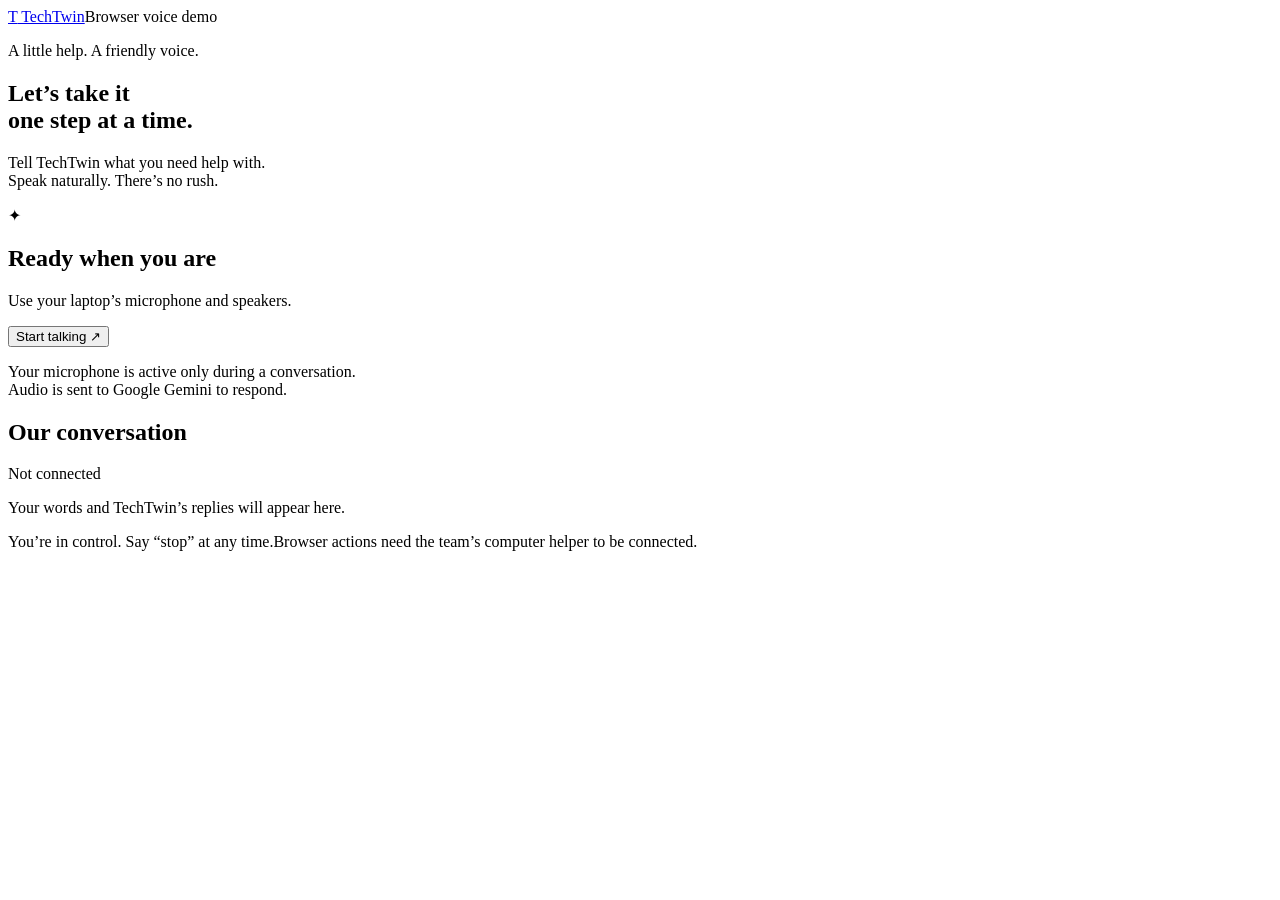
==== voice_demo/index.html @ 5f0251f4 "Build Maulik voice backend and free browser voice demo" ====
<!doctype html>
<html lang="en">
<head>
<meta charset="utf-8"><meta name="viewport" content="width=device-width,initial-scale=1">
<title>Talk to TechTwin</title>
<link rel="stylesheet" href="/voice-demo/style.css">
<script src="/voice-demo/talk.js" defer></script>
</head>
<body>
<header><a class="brand" href="/talk"><span class="brand-icon" aria-hidden="true">T</span> TechTwin</a><span class="badge">Browser voice demo</span></header>
<main>
<section class="intro"><p class="eyebrow">A little help. A friendly voice.</p><h1>Let’s take it<br>one step at a time.</h1><p>Tell TechTwin what you need help with.<br>Speak naturally. There’s no rush.</p></section>
<section class="conversation" aria-label="Voice conversation">
<div class="call-panel"><div id="orb" class="orb" aria-hidden="true"><span>✦</span></div>
<h2 id="status" role="status" aria-live="polite">Ready when you are</h2>
<p id="hint">Use your laptop’s microphone and speakers.</p>
<div class="buttons"><button id="start" class="primary">Start talking <span aria-hidden="true">↗</span></button><button id="end" hidden>End conversation</button></div>
<button id="stop" class="stop" hidden>Stop the computer</button>
<p class="privacy">Your microphone is active only during a conversation.<br>Audio is sent to Google Gemini to respond.</p>
</div>
<div class="transcript-panel"><div class="transcript-heading"><h2>Our conversation</h2><span id="connection">Not connected</span></div>
<div id="notice" role="status" hidden></div><div id="transcript" role="log" aria-live="polite"><p id="empty">Your words and TechTwin’s replies will appear here.</p></div>
</div>
</section>
<footer><span class="dot"></span> You’re in control. Say “stop” at any time.<span class="footer-note">Browser actions need the team’s computer helper to be connected.</span></footer>
</main>
</body></html>
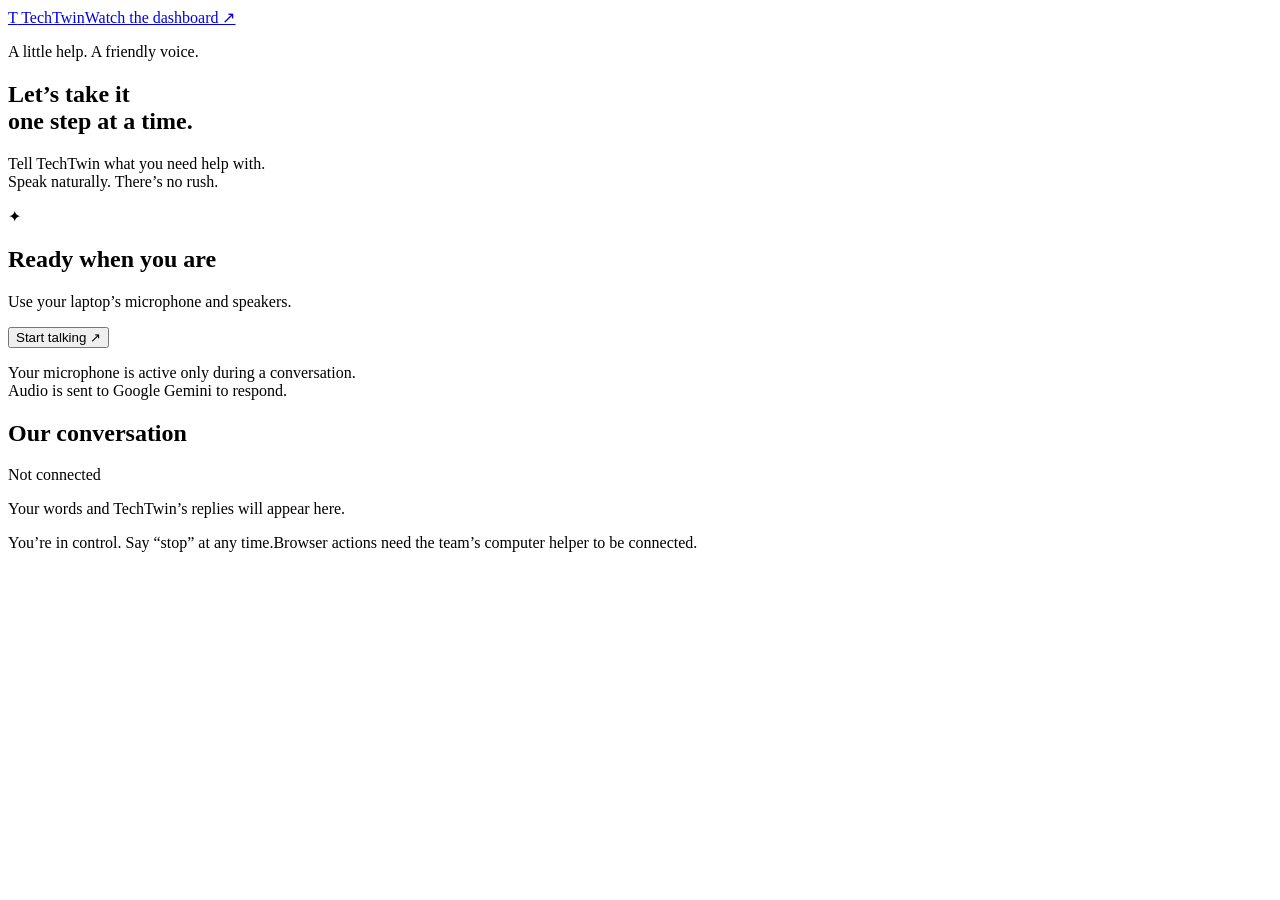
==== commit 82715771: "Wire dashboard controls, runner bridge, state recovery and call logs" ====
--- a/voice_demo/index.html
+++ b/voice_demo/index.html
@@ -7,7 +7,7 @@
 <script src="/voice-demo/talk.js" defer></script>
 </head>
 <body>
-<header><a class="brand" href="/talk"><span class="brand-icon" aria-hidden="true">T</span> TechTwin</a><span class="badge">Browser voice demo</span></header>
+<header><a class="brand" href="/talk"><span class="brand-icon" aria-hidden="true">T</span> TechTwin</a><a class="badge" href="/dashboard" target="_blank" rel="noopener">Watch the dashboard ↗</a></header>
 <main>
 <section class="intro"><p class="eyebrow">A little help. A friendly voice.</p><h1>Let’s take it<br>one step at a time.</h1><p>Tell TechTwin what you need help with.<br>Speak naturally. There’s no rush.</p></section>
 <section class="conversation" aria-label="Voice conversation">
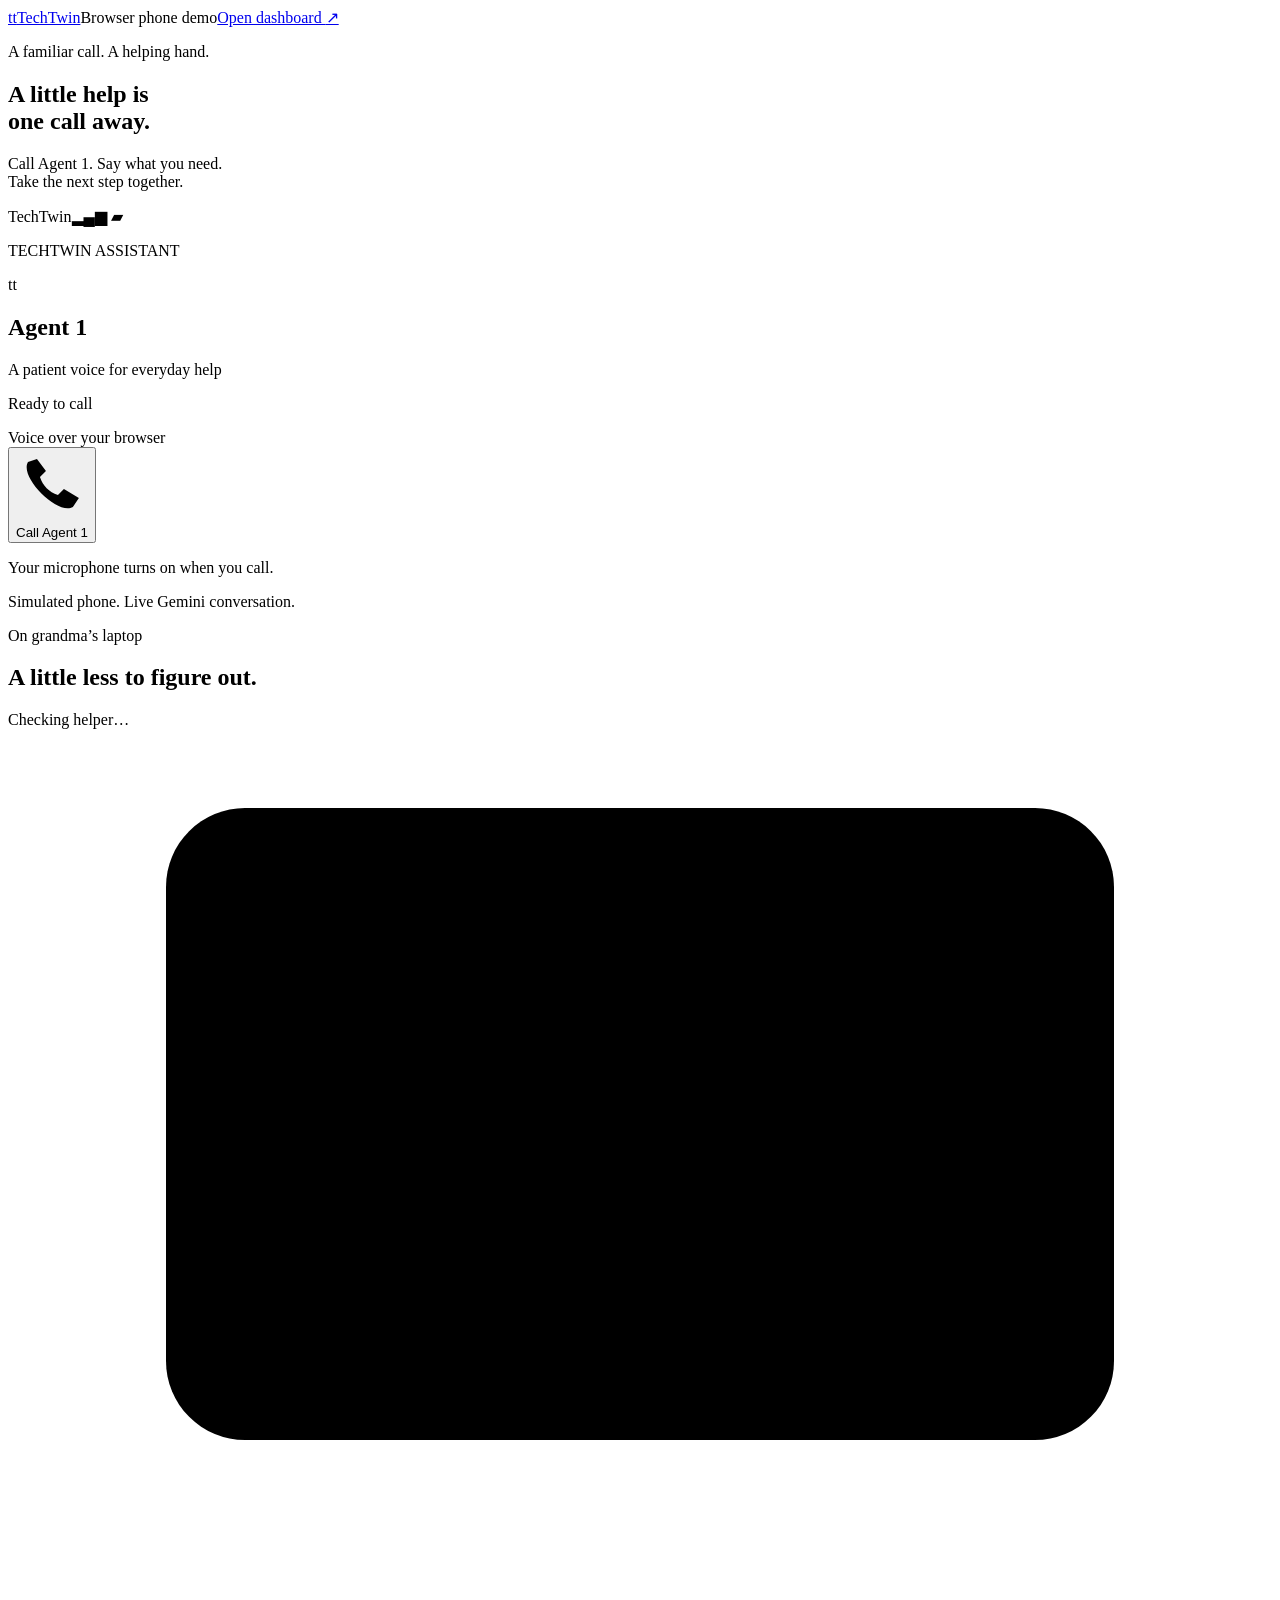
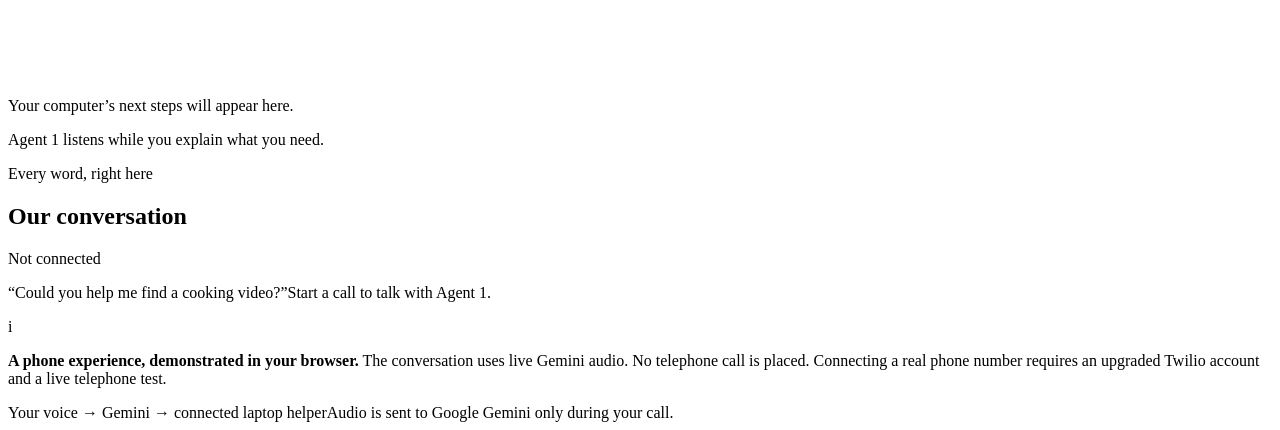
==== commit 2faba80e: "Add Agent 1 simulated phone backed by live Gemini voice" ====
--- a/voice_demo/index.html
+++ b/voice_demo/index.html
@@ -2,26 +2,38 @@
 <html lang="en">
 <head>
 <meta charset="utf-8"><meta name="viewport" content="width=device-width,initial-scale=1">
-<title>Talk to TechTwin</title>
+<title>TechTwin · Call Agent 1</title>
 <link rel="stylesheet" href="/voice-demo/style.css">
 <script src="/voice-demo/talk.js" defer></script>
 </head>
-<body>
-<header><a class="brand" href="/talk"><span class="brand-icon" aria-hidden="true">T</span> TechTwin</a><a class="badge" href="/dashboard" target="_blank" rel="noopener">Watch the dashboard ↗</a></header>
+<body data-phase="idle">
+<header><a class="brand" href="/talk"><span class="brand-icon" aria-hidden="true">tt</span>TechTwin</a><span class="demo-badge"><i></i>Browser phone demo</span><a class="dashboard-link" href="/dashboard" target="_blank" rel="noopener">Open dashboard <span aria-hidden="true">↗</span></a></header>
 <main>
-<section class="intro"><p class="eyebrow">A little help. A friendly voice.</p><h1>Let’s take it<br>one step at a time.</h1><p>Tell TechTwin what you need help with.<br>Speak naturally. There’s no rush.</p></section>
-<section class="conversation" aria-label="Voice conversation">
-<div class="call-panel"><div id="orb" class="orb" aria-hidden="true"><span>✦</span></div>
-<h2 id="status" role="status" aria-live="polite">Ready when you are</h2>
-<p id="hint">Use your laptop’s microphone and speakers.</p>
-<div class="buttons"><button id="start" class="primary">Start talking <span aria-hidden="true">↗</span></button><button id="end" hidden>End conversation</button></div>
-<button id="stop" class="stop" hidden>Stop the computer</button>
-<p class="privacy">Your microphone is active only during a conversation.<br>Audio is sent to Google Gemini to respond.</p>
+<section class="intro"><p class="eyebrow">A familiar call. A helping hand.</p><h1>A little help is<br>one call away.</h1><p>Call Agent 1. Say what you need.<br>Take the next step together.</p></section>
+<section class="demo-layout" aria-label="TechTwin phone demonstration">
+<div class="phone-column">
+<div class="phone" aria-label="Simulated phone calling Agent 1"><div class="phone-top"><span id="clock">TechTwin</span><span class="island" aria-hidden="true"></span><span class="signal" aria-hidden="true">▂▄▆ <span>▰</span></span></div>
+<div class="phone-screen">
+<p class="phone-label">TECHTWIN ASSISTANT</p>
+<div id="orb" class="avatar" aria-hidden="true"><span>tt</span><i></i></div>
+<h2>Agent 1</h2><p class="agent-description">A patient voice for everyday help</p>
+<div class="call-state"><p id="status" role="status" aria-live="polite">Ready to call</p><span id="duration">Voice over your browser</span></div>
+<div class="wave" aria-hidden="true"><i></i><i></i><i></i><i></i><i></i><i></i><i></i><i></i><i></i></div>
+<div class="phone-actions"><button id="mute" class="round-control" aria-label="Mute microphone" aria-pressed="false" hidden><svg viewBox="0 0 24 24" aria-hidden="true"><rect x="9" y="2" width="6" height="13" rx="3"/><path d="M5 10v2a7 7 0 0 0 14 0v-2M12 19v3M8 22h8"/></svg><span>Mute</span></button><button id="stop" class="round-control stop-control" hidden><svg viewBox="0 0 24 24" aria-hidden="true"><rect x="5" y="5" width="14" height="14" rx="3"/></svg><span>Stop task</span></button></div>
+<button id="start" class="call-button"><svg viewBox="0 0 24 24" aria-hidden="true"><path d="M7 3 4 4c-3 5 10 18 15 15l2-3-5-3-2 2c-3-1-5-3-6-6l2-2z"/></svg><span>Call Agent 1</span></button>
+<button id="end" class="call-button hangup" hidden><svg viewBox="0 0 24 24" aria-hidden="true"><path d="M3 15v-4c5-5 13-5 18 0v4h-5v-3a13 13 0 0 0-8 0v3z"/></svg><span>End call</span></button>
+<p id="hint">Your microphone turns on when you call.</p>
+</div><div class="home-indicator" aria-hidden="true"></div></div>
+<p class="phone-caption"><span class="live-dot"></span>Simulated phone. Live Gemini conversation.</p>
 </div>
-<div class="transcript-panel"><div class="transcript-heading"><h2>Our conversation</h2><span id="connection">Not connected</span></div>
-<div id="notice" role="status" hidden></div><div id="transcript" role="log" aria-live="polite"><p id="empty">Your words and TechTwin’s replies will appear here.</p></div>
+<div class="session-column">
+<section class="session-card"><div class="card-header"><div><p class="eyebrow">On grandma’s laptop</p><h2>A little less to figure out.</h2></div><span id="helperStatus" class="helper-status">Checking helper…</span></div>
+<div class="laptop-preview" id="laptopPreview"><img id="laptopShot" alt="Latest view of the laptop’s browser" hidden><div id="laptopEmpty"><svg viewBox="0 0 64 48" aria-hidden="true"><rect x="8" y="4" width="48" height="32" rx="4"/><path d="M2 42h60M25 42h14"/></svg><p id="taskSummary">Your computer’s next steps will appear here.</p><span id="taskDetail">Agent 1 listens while you explain what you need.</span></div></div>
+</section>
+<section class="session-card transcript-panel"><div class="card-header"><div><p class="eyebrow">Every word, right here</p><h2>Our conversation</h2></div><span id="connection" class="connection">Not connected</span></div><div id="notice" role="status" hidden></div><div id="transcript" role="log" aria-live="polite"><p id="empty">“Could you help me find a cooking video?”<span>Start a call to talk with Agent 1.</span></p></div></section>
 </div>
 </section>
-<footer><span class="dot"></span> You’re in control. Say “stop” at any time.<span class="footer-note">Browser actions need the team’s computer helper to be connected.</span></footer>
+<aside class="demo-note"><span class="note-icon" aria-hidden="true">i</span><p><strong>A phone experience, demonstrated in your browser.</strong> The conversation uses live Gemini audio. No telephone call is placed. Connecting a real phone number requires an upgraded Twilio account and a live telephone test.</p></aside>
+<footer><span>Your voice → Gemini → connected laptop helper</span><span>Audio is sent to Google Gemini only during your call.</span></footer>
 </main>
 </body></html>
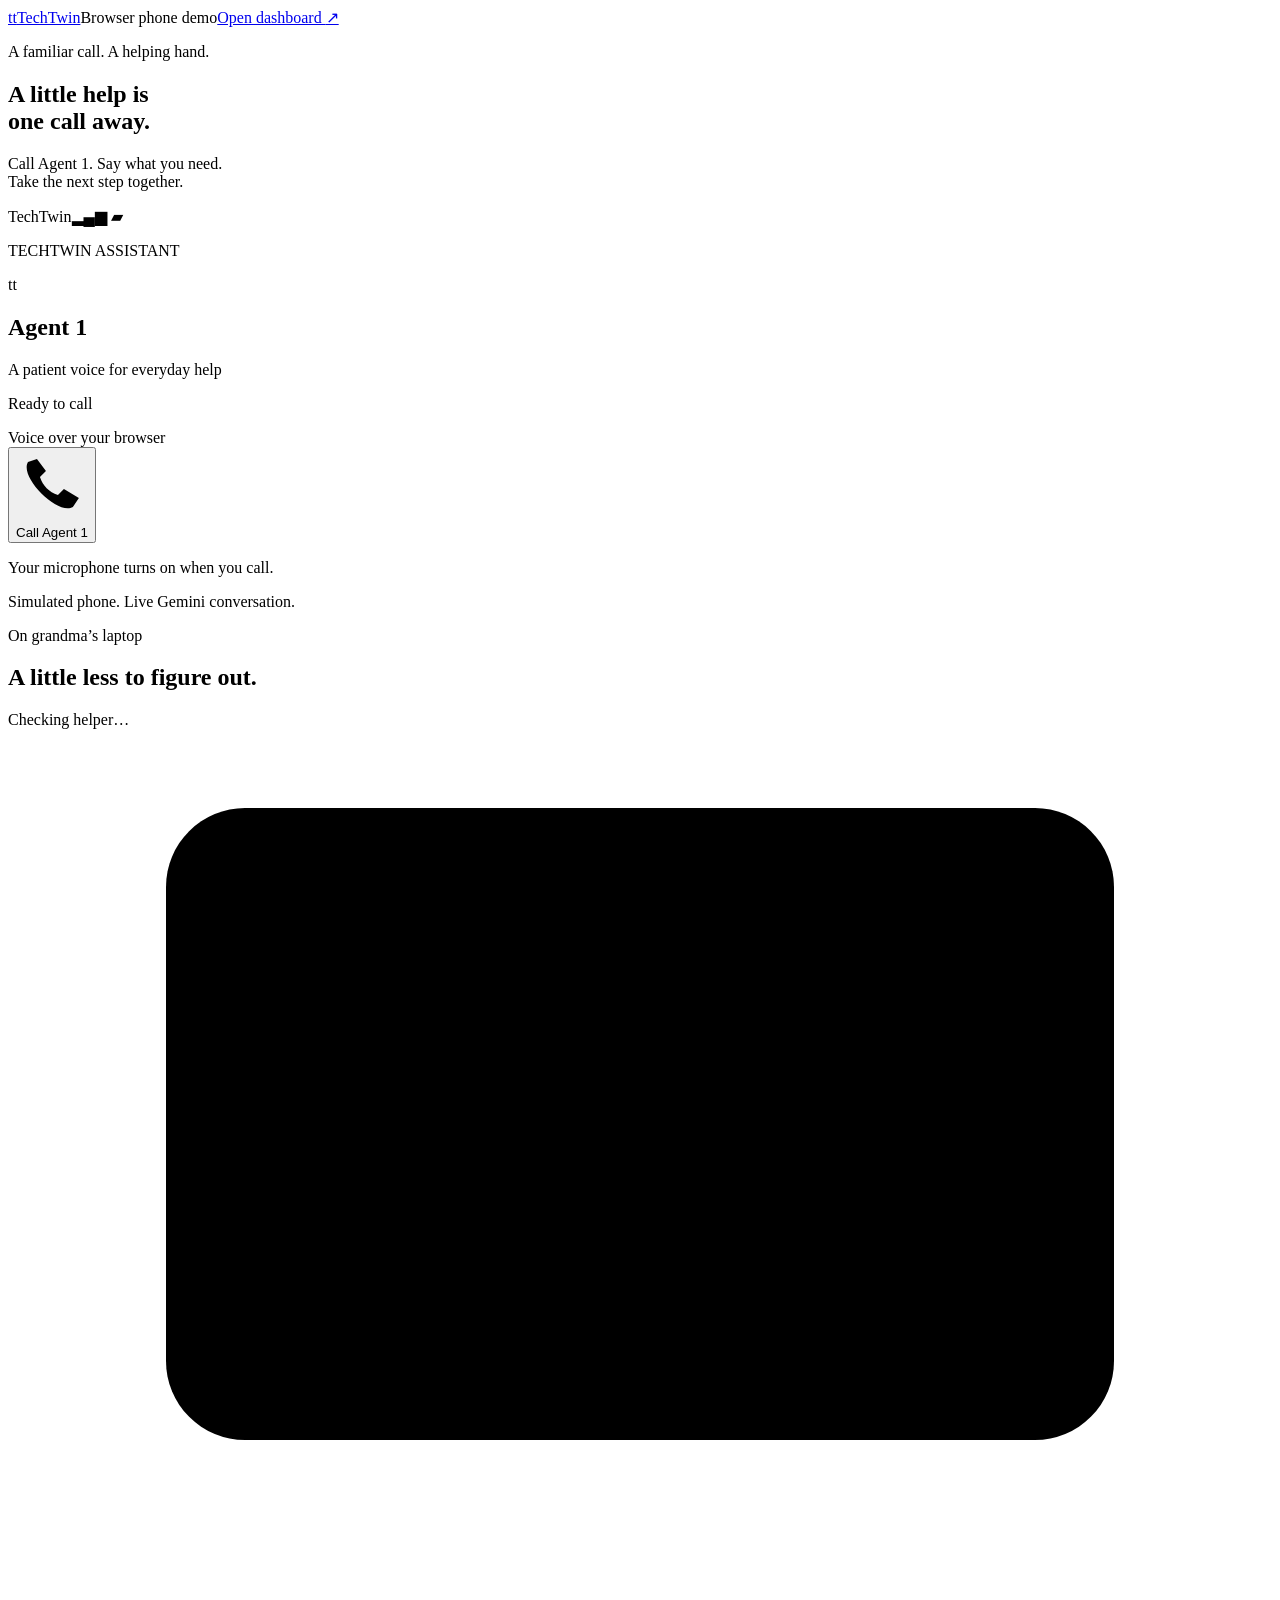
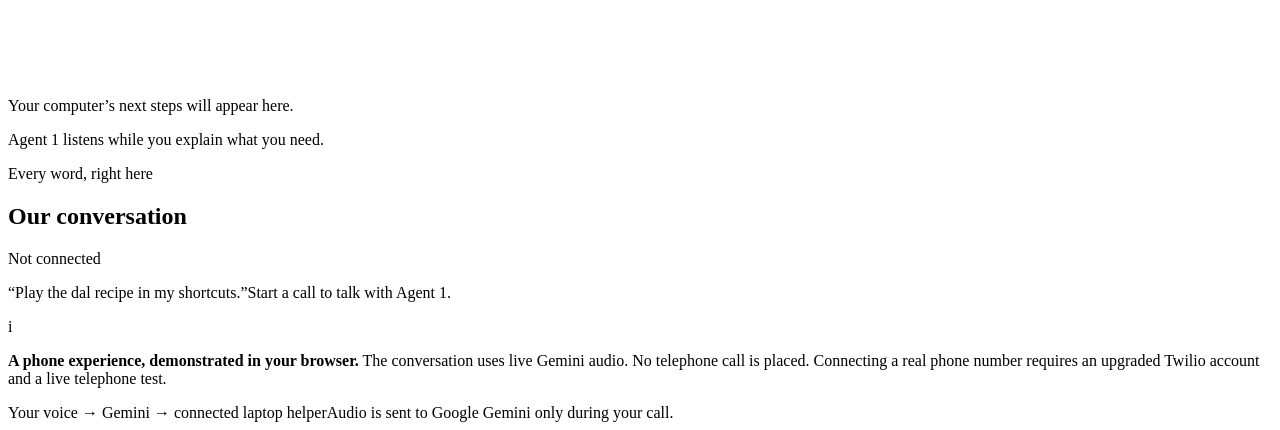
==== commit 90baf5cb: "Integrate real browser agent with voice approvals and demo evidence capture" ====
--- a/voice_demo/index.html
+++ b/voice_demo/index.html
@@ -30,7 +30,7 @@
 <section class="session-card"><div class="card-header"><div><p class="eyebrow">On grandma’s laptop</p><h2>A little less to figure out.</h2></div><span id="helperStatus" class="helper-status">Checking helper…</span></div>
 <div class="laptop-preview" id="laptopPreview"><img id="laptopShot" alt="Latest view of the laptop’s browser" hidden><div id="laptopEmpty"><svg viewBox="0 0 64 48" aria-hidden="true"><rect x="8" y="4" width="48" height="32" rx="4"/><path d="M2 42h60M25 42h14"/></svg><p id="taskSummary">Your computer’s next steps will appear here.</p><span id="taskDetail">Agent 1 listens while you explain what you need.</span></div></div>
 </section>
-<section class="session-card transcript-panel"><div class="card-header"><div><p class="eyebrow">Every word, right here</p><h2>Our conversation</h2></div><span id="connection" class="connection">Not connected</span></div><div id="notice" role="status" hidden></div><div id="transcript" role="log" aria-live="polite"><p id="empty">“Could you help me find a cooking video?”<span>Start a call to talk with Agent 1.</span></p></div></section>
+<section class="session-card transcript-panel"><div class="card-header"><div><p class="eyebrow">Every word, right here</p><h2>Our conversation</h2></div><span id="connection" class="connection">Not connected</span></div><div id="notice" role="status" hidden></div><div id="transcript" role="log" aria-live="polite"><p id="empty">“Play the dal recipe in my shortcuts.”<span>Start a call to talk with Agent 1.</span></p></div></section>
 </div>
 </section>
 <aside class="demo-note"><span class="note-icon" aria-hidden="true">i</span><p><strong>A phone experience, demonstrated in your browser.</strong> The conversation uses live Gemini audio. No telephone call is placed. Connecting a real phone number requires an upgraded Twilio account and a live telephone test.</p></aside>
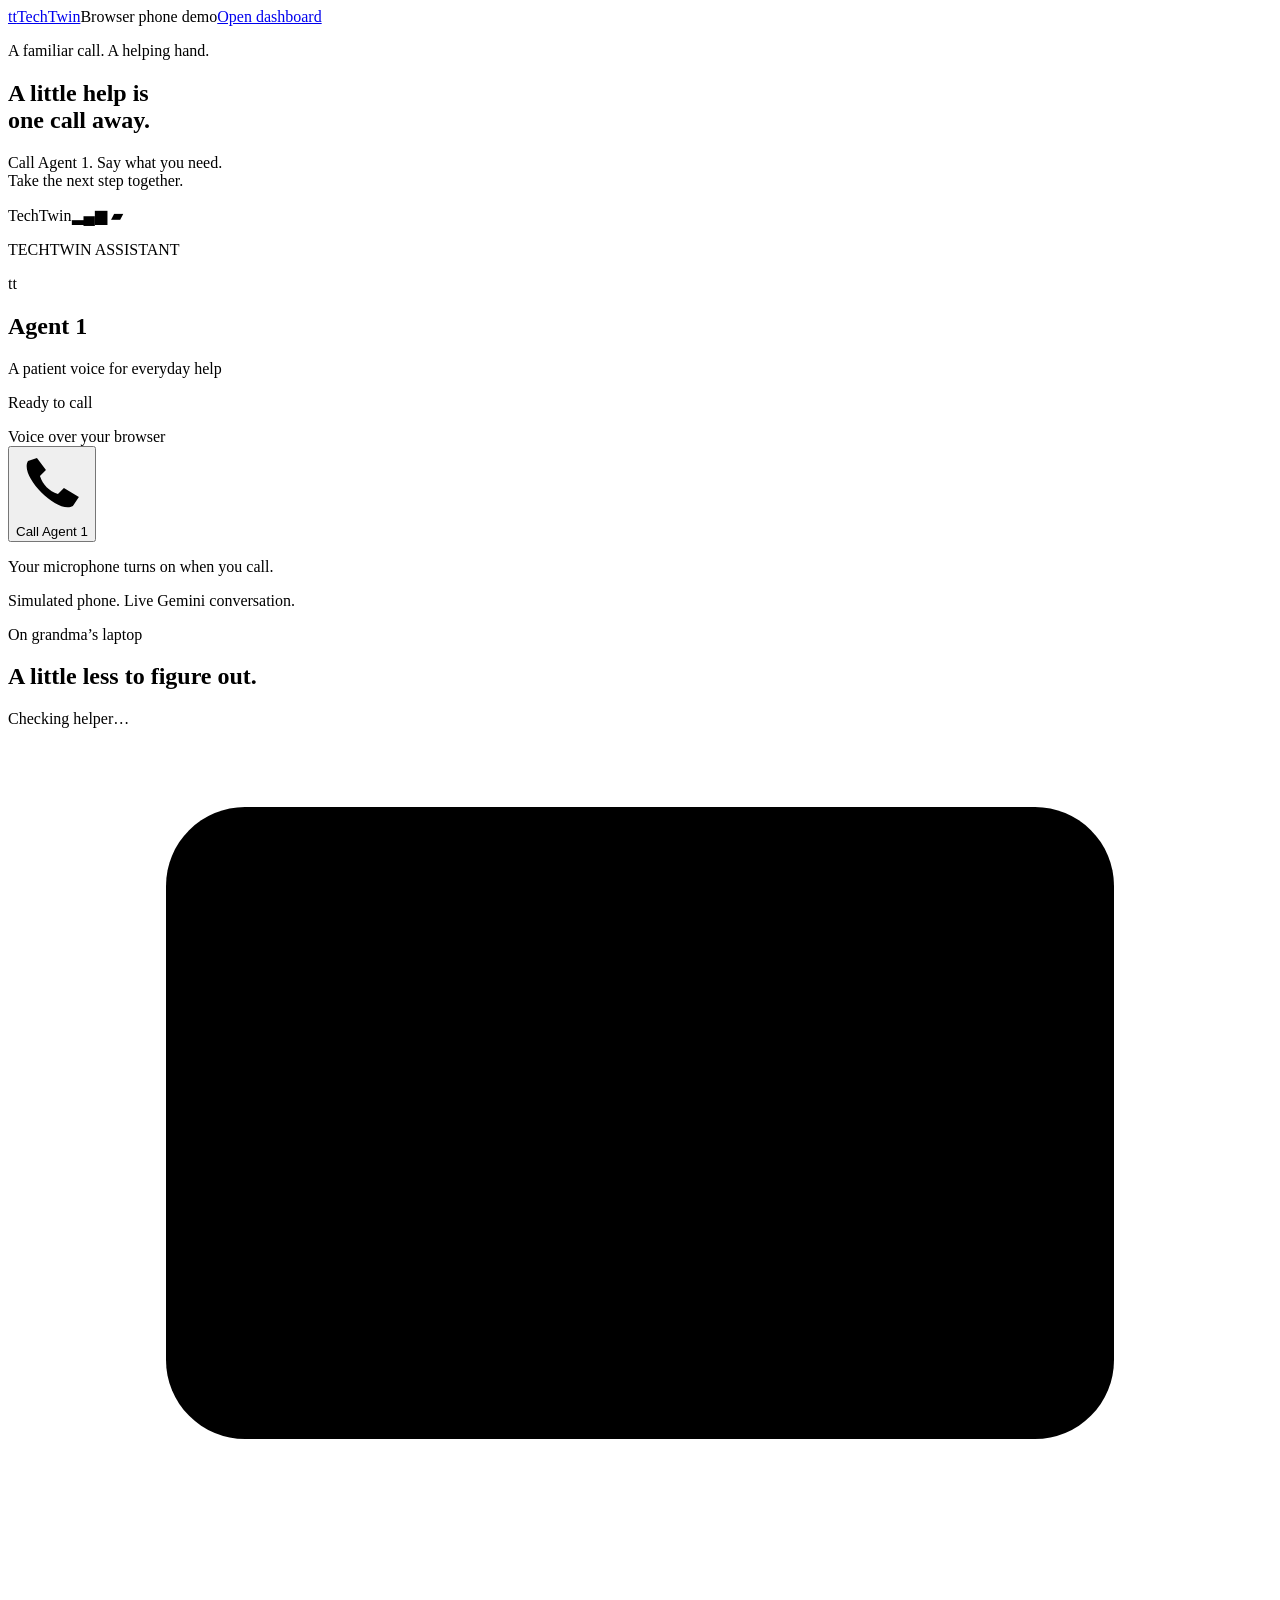
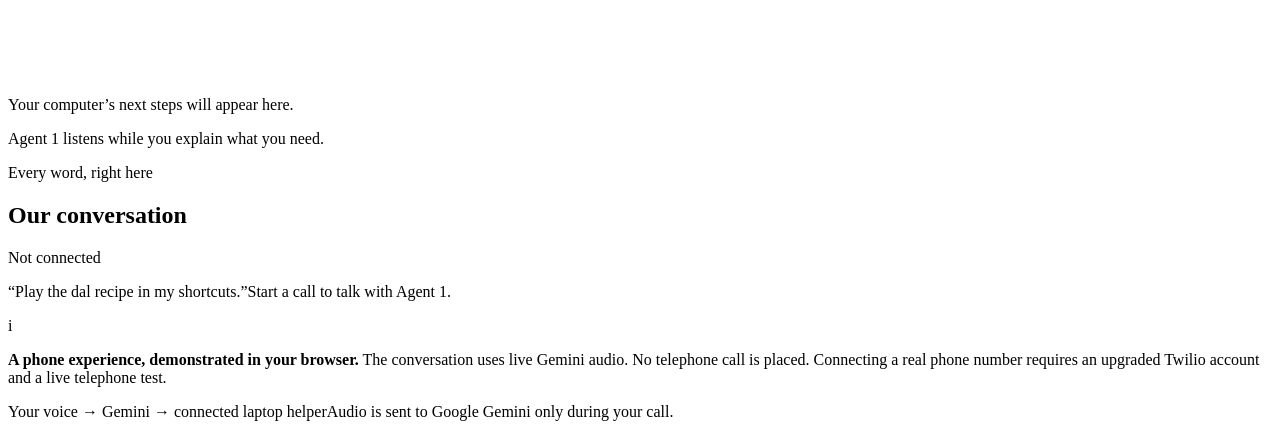
==== commit 7af82dfa: "Fix call lifecycle and stream stable browser previews" ====
--- a/voice_demo/index.html
+++ b/voice_demo/index.html
@@ -3,11 +3,12 @@
 <head>
 <meta charset="utf-8"><meta name="viewport" content="width=device-width,initial-scale=1">
 <title>TechTwin · Call Agent 1</title>
-<link rel="stylesheet" href="/voice-demo/style.css">
-<script src="/voice-demo/talk.js" defer></script>
+<link rel="stylesheet" href="/voice-demo/style.css?v=20261115-lifecycle2">
+<script src="/voice-demo/talk.js?v=20261115-stream1" defer></script>
 </head>
 <body data-phase="idle">
-<header><a class="brand" href="/talk"><span class="brand-icon" aria-hidden="true">tt</span>TechTwin</a><span class="demo-badge"><i></i>Browser phone demo</span><a class="dashboard-link" href="/dashboard" target="_blank" rel="noopener">Open dashboard <span aria-hidden="true">↗</span></a></header>
+<header><a id="phoneLink" class="brand" href="#call"><span class="brand-icon" aria-hidden="true">tt</span>TechTwin</a><span class="demo-badge"><i></i>Browser phone demo</span><a id="dashboardLink" class="dashboard-link" href="#dashboard">Open dashboard</a></header>
+<section id="dashboardView" class="dashboard-view" hidden aria-label="Live dashboard"><div class="dashboard-toolbar"><button id="backToCall" type="button">Back to call</button><button id="dashboardEnd" type="button" class="dashboard-end" hidden>End call</button></div><iframe id="dashboardFrame" title="TechTwin live dashboard"></iframe></section>
 <main>
 <section class="intro"><p class="eyebrow">A familiar call. A helping hand.</p><h1>A little help is<br>one call away.</h1><p>Call Agent 1. Say what you need.<br>Take the next step together.</p></section>
 <section class="demo-layout" aria-label="TechTwin phone demonstration">
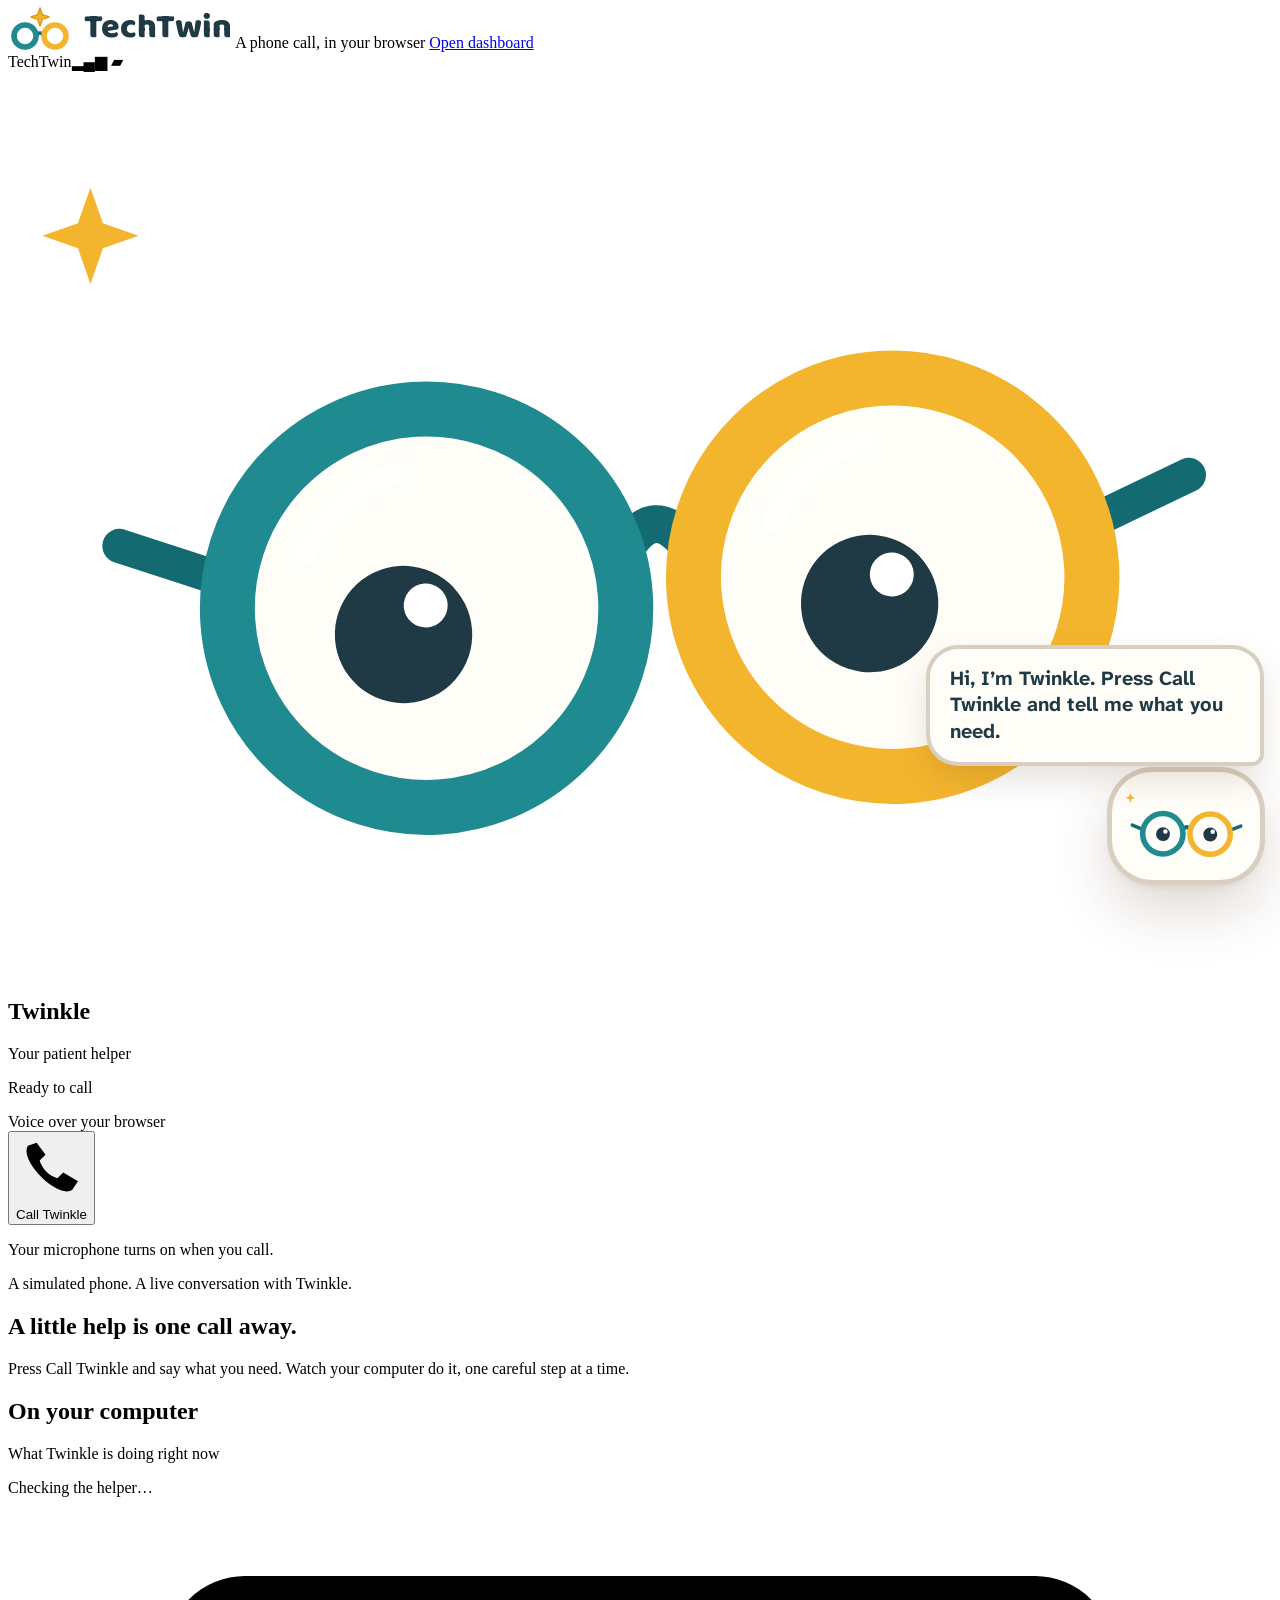
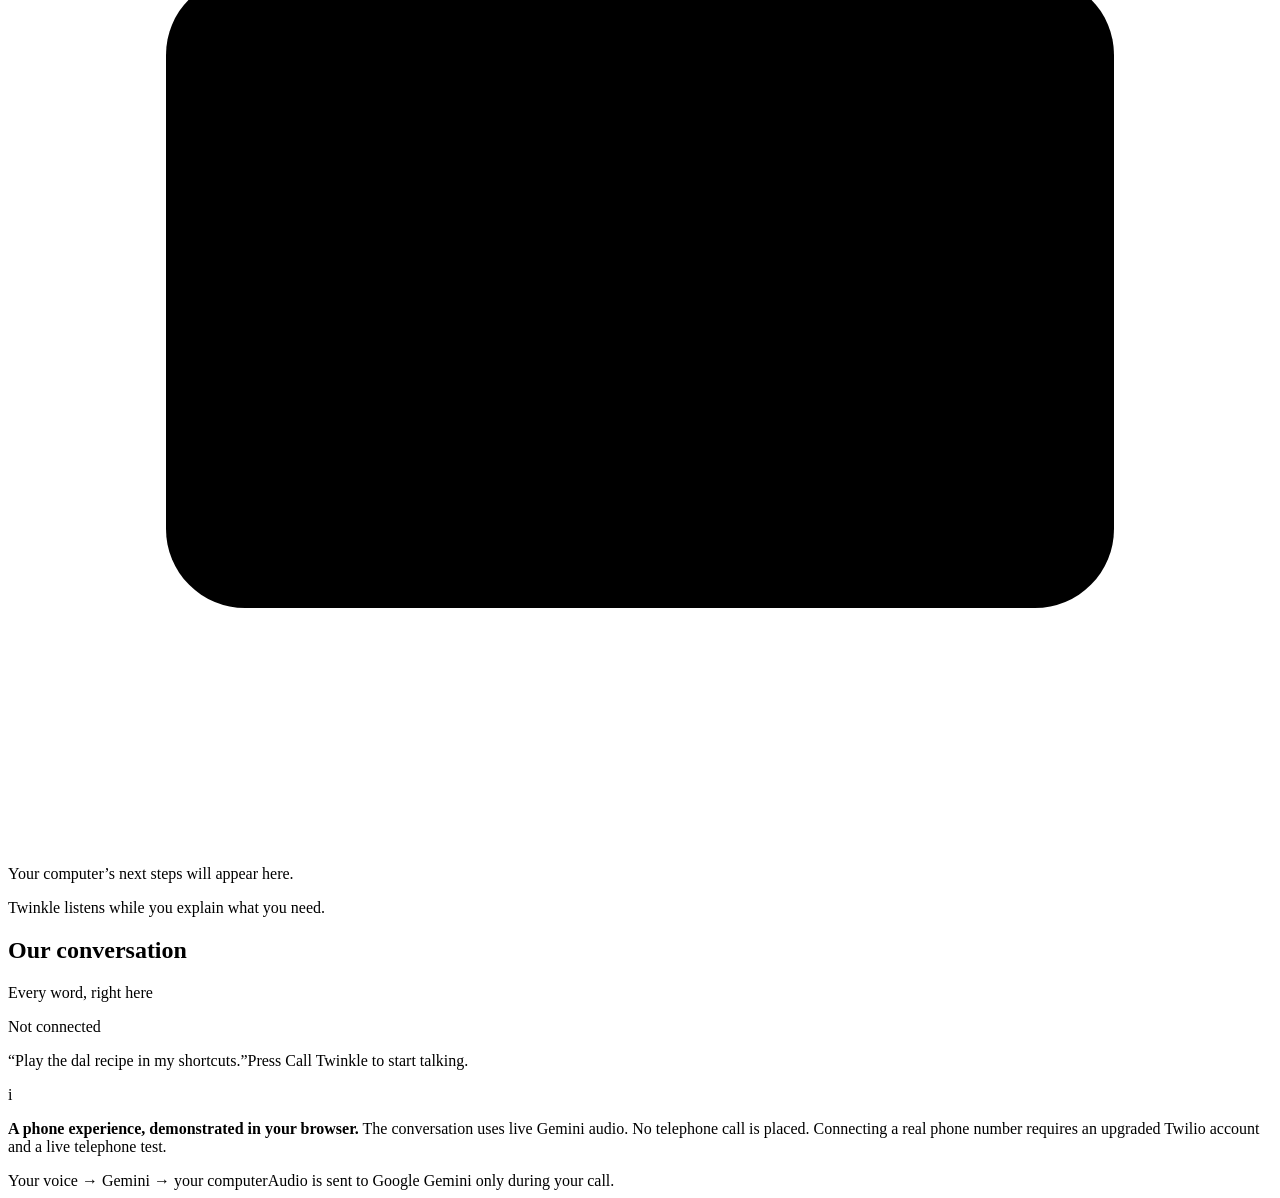
==== commit 8f36fa9d: "Add Twinkle brand layer, floating helper and restyled call page - Shared brand layer in static/brand" ====
--- a/voice_demo/index.html
+++ b/voice_demo/index.html
@@ -2,39 +2,63 @@
 <html lang="en">
 <head>
 <meta charset="utf-8"><meta name="viewport" content="width=device-width,initial-scale=1">
-<title>TechTwin · Call Agent 1</title>
-<link rel="stylesheet" href="/voice-demo/style.css?v=20261115-lifecycle2">
-<script src="/voice-demo/talk.js?v=20261115-stream1" defer></script>
+<title>TechTwin · Call Twinkle</title>
+<meta name="description" content="Call Twinkle, say what you need, and watch your computer do it, slowly and safely.">
+<link rel="icon" type="image/svg+xml" href="/static/brand/favicon.svg">
+<link rel="preload" href="/static/fonts/Baloo2.woff2" as="font" type="font/woff2" crossorigin>
+<link rel="preload" href="/static/fonts/AtkinsonNext.woff2" as="font" type="font/woff2" crossorigin>
+<link rel="stylesheet" href="/static/brand/brand.css?v=20261115-brand1">
+<link rel="stylesheet" href="/voice-demo/style.css?v=20261115-brand1">
+<script src="/static/brand/twinkle.js?v=20261115-brand1" defer></script>
+<script src="/static/brand/widget.js?v=20261115-brand1" defer></script>
+<script src="/voice-demo/talk.js?v=20261115-brand1" defer></script>
 </head>
 <body data-phase="idle">
-<header><a id="phoneLink" class="brand" href="#call"><span class="brand-icon" aria-hidden="true">tt</span>TechTwin</a><span class="demo-badge"><i></i>Browser phone demo</span><a id="dashboardLink" class="dashboard-link" href="#dashboard">Open dashboard</a></header>
-<section id="dashboardView" class="dashboard-view" hidden aria-label="Live dashboard"><div class="dashboard-toolbar"><button id="backToCall" type="button">Back to call</button><button id="dashboardEnd" type="button" class="dashboard-end" hidden>End call</button></div><iframe id="dashboardFrame" title="TechTwin live dashboard"></iframe></section>
+<header class="site-header">
+<a id="phoneLink" class="tt-brand" href="#call" aria-label="TechTwin, back to the call"><span id="brandMark" class="brand-mark" aria-hidden="true"></span><span class="tt-wordmark">TechTwin</span></a>
+<span class="demo-badge"><i></i>A phone call, in your browser</span>
+<a id="dashboardLink" class="dashboard-link" href="#dashboard">Open dashboard</a>
+</header>
+<section id="dashboardView" class="dashboard-view" hidden aria-label="Live dashboard"><div class="dashboard-toolbar"><button id="backToCall" type="button">Back to the call</button><button id="dashboardEnd" type="button" class="dashboard-end" hidden>End the call</button></div><iframe id="dashboardFrame" title="TechTwin live dashboard"></iframe></section>
 <main>
-<section class="intro"><p class="eyebrow">A familiar call. A helping hand.</p><h1>A little help is<br>one call away.</h1><p>Call Agent 1. Say what you need.<br>Take the next step together.</p></section>
-<section class="demo-layout" aria-label="TechTwin phone demonstration">
+<div class="stage">
 <div class="phone-column">
-<div class="phone" aria-label="Simulated phone calling Agent 1"><div class="phone-top"><span id="clock">TechTwin</span><span class="island" aria-hidden="true"></span><span class="signal" aria-hidden="true">▂▄▆ <span>▰</span></span></div>
+<div class="phone" aria-label="A phone calling Twinkle">
+<div class="phone-top"><span id="clock">TechTwin</span><span class="island" aria-hidden="true"></span><span class="signal" aria-hidden="true">▂▄▆ <span>▰</span></span></div>
 <div class="phone-screen">
-<p class="phone-label">TECHTWIN ASSISTANT</p>
-<div id="orb" class="avatar" aria-hidden="true"><span>tt</span><i></i></div>
-<h2>Agent 1</h2><p class="agent-description">A patient voice for everyday help</p>
+<div id="orb" class="avatar" aria-hidden="true"><span id="phoneTwinkle" class="avatar-rig"></span><i></i></div>
+<h2>Twinkle</h2>
+<p class="agent-description">Your patient helper</p>
 <div class="call-state"><p id="status" role="status" aria-live="polite">Ready to call</p><span id="duration">Voice over your browser</span></div>
 <div class="wave" aria-hidden="true"><i></i><i></i><i></i><i></i><i></i><i></i><i></i><i></i><i></i></div>
-<div class="phone-actions"><button id="mute" class="round-control" aria-label="Mute microphone" aria-pressed="false" hidden><svg viewBox="0 0 24 24" aria-hidden="true"><rect x="9" y="2" width="6" height="13" rx="3"/><path d="M5 10v2a7 7 0 0 0 14 0v-2M12 19v3M8 22h8"/></svg><span>Mute</span></button><button id="stop" class="round-control stop-control" hidden><svg viewBox="0 0 24 24" aria-hidden="true"><rect x="5" y="5" width="14" height="14" rx="3"/></svg><span>Stop task</span></button></div>
-<button id="start" class="call-button"><svg viewBox="0 0 24 24" aria-hidden="true"><path d="M7 3 4 4c-3 5 10 18 15 15l2-3-5-3-2 2c-3-1-5-3-6-6l2-2z"/></svg><span>Call Agent 1</span></button>
+<div class="phone-actions">
+<button id="mute" class="round-control" aria-label="Mute microphone" aria-pressed="false" hidden><svg viewBox="0 0 24 24" aria-hidden="true"><rect x="9" y="2" width="6" height="13" rx="3"/><path d="M5 10v2a7 7 0 0 0 14 0v-2M12 19v3M8 22h8"/></svg><span>Mute</span></button>
+<button id="stop" class="round-control stop-control" hidden><svg viewBox="0 0 24 24" aria-hidden="true"><rect x="5" y="5" width="14" height="14" rx="3"/></svg><span>Stop task</span></button>
+</div>
+<button id="start" class="call-button"><svg viewBox="0 0 24 24" aria-hidden="true"><path d="M7 3 4 4c-3 5 10 18 15 15l2-3-5-3-2 2c-3-1-5-3-6-6l2-2z"/></svg><span>Call Twinkle</span></button>
 <button id="end" class="call-button hangup" hidden><svg viewBox="0 0 24 24" aria-hidden="true"><path d="M3 15v-4c5-5 13-5 18 0v4h-5v-3a13 13 0 0 0-8 0v3z"/></svg><span>End call</span></button>
 <p id="hint">Your microphone turns on when you call.</p>
-</div><div class="home-indicator" aria-hidden="true"></div></div>
-<p class="phone-caption"><span class="live-dot"></span>Simulated phone. Live Gemini conversation.</p>
+</div>
+<div class="home-indicator" aria-hidden="true"></div>
+</div>
+<p class="phone-caption"><span class="live-dot"></span>A simulated phone. A live conversation with Twinkle.</p>
 </div>
 <div class="session-column">
-<section class="session-card"><div class="card-header"><div><p class="eyebrow">On grandma’s laptop</p><h2>A little less to figure out.</h2></div><span id="helperStatus" class="helper-status">Checking helper…</span></div>
-<div class="laptop-preview" id="laptopPreview"><img id="laptopShot" alt="Latest view of the laptop’s browser" hidden><div id="laptopEmpty"><svg viewBox="0 0 64 48" aria-hidden="true"><rect x="8" y="4" width="48" height="32" rx="4"/><path d="M2 42h60M25 42h14"/></svg><p id="taskSummary">Your computer’s next steps will appear here.</p><span id="taskDetail">Agent 1 listens while you explain what you need.</span></div></div>
+<section class="intro"><h1>A little help is one call away.</h1><p>Press Call Twinkle and say what you need. Watch your computer do it, one careful step at a time.</p></section>
+<section class="session-card laptop-card"><div class="card-header"><div><h2>On your computer</h2><p class="card-sub">What Twinkle is doing right now</p></div><span id="helperStatus" class="helper-status">Checking the helper…</span></div>
+<div class="laptop-preview" id="laptopPreview"><img id="laptopShot" alt="The latest view of the computer’s browser" hidden><div id="laptopEmpty"><svg viewBox="0 0 64 48" aria-hidden="true"><rect x="8" y="4" width="48" height="32" rx="4"/><path d="M2 42h60M25 42h14"/></svg><p id="taskSummary">Your computer’s next steps will appear here.</p><span id="taskDetail">Twinkle listens while you explain what you need.</span></div></div>
 </section>
-<section class="session-card transcript-panel"><div class="card-header"><div><p class="eyebrow">Every word, right here</p><h2>Our conversation</h2></div><span id="connection" class="connection">Not connected</span></div><div id="notice" role="status" hidden></div><div id="transcript" role="log" aria-live="polite"><p id="empty">“Play the dal recipe in my shortcuts.”<span>Start a call to talk with Agent 1.</span></p></div></section>
+<section class="session-card transcript-panel"><div class="card-header"><div><h2>Our conversation</h2><p class="card-sub">Every word, right here</p></div><span id="connection" class="connection">Not connected</span></div><div id="notice" role="status" hidden></div><div id="transcript" role="log" aria-live="polite"><p id="empty">“Play the dal recipe in my shortcuts.”<span>Press Call Twinkle to start talking.</span></p></div></section>
 </div>
-</section>
+</div>
 <aside class="demo-note"><span class="note-icon" aria-hidden="true">i</span><p><strong>A phone experience, demonstrated in your browser.</strong> The conversation uses live Gemini audio. No telephone call is placed. Connecting a real phone number requires an upgraded Twilio account and a live telephone test.</p></aside>
-<footer><span>Your voice → Gemini → connected laptop helper</span><span>Audio is sent to Google Gemini only during your call.</span></footer>
+<footer><span>Your voice → Gemini → your computer</span><span>Audio is sent to Google Gemini only during your call.</span></footer>
 </main>
+<script>
+// The logo is built from the same mascot file the floating Twinkle uses, so it can never drift.
+window.addEventListener('DOMContentLoaded', function () {
+  var m = document.getElementById('brandMark');
+  if (m && window.TT && TT.markSVG) m.innerHTML = TT.markSVG;
+});
+</script>
 </body></html>
--- a/static/brand/brand.css
+++ b/static/brand/brand.css
@@ -0,0 +1,286 @@
+/* TechTwin brand layer: shared by the phone page, the dashboard and the floating Twinkle.
+   One place for fonts, colours and the mascot's animation. Re-theme by editing :root. */
+@font-face { font-family: 'Baloo 2'; src: url('/static/fonts/Baloo2.woff2') format('woff2'); font-weight: 500 800; font-style: normal; font-display: swap; }
+@font-face { font-family: 'Atkinson Hyperlegible Next'; src: url('/static/fonts/AtkinsonNext.woff2') format('woff2'); font-weight: 400 800; font-style: normal; font-display: swap; }
+
+:root {
+  --linen: #FAF3E8; --linen-glow: #FFF9EE; --paper: #FFFDF8;
+  --ink: #1F3A44; --soft: #4A5F67;
+  --teal: #1F8A8F; --teal-deep: #136A70; --teal-ink: #0F5A60;
+  --butter: #F4B52E; --butter-deep: #D99A12; --butter-fill: #FFD766;
+  --peach: #FFE2CC; --sage: #CFE5D3; --go: #2C8F5E; --go-ink: #1B6B43;
+  --red: #D0412F; --red-tint: #FCE3DD; --red-ink: #8C2415; --sand: #D9CFC0;
+  --line: rgba(31, 58, 68, .14);
+  --shadow-rgb: 90, 60, 30;
+  --shadow-1: 0 1px 2px rgba(var(--shadow-rgb), .10), 0 6px 16px rgba(var(--shadow-rgb), .12);
+  --shadow-2: 0 2px 4px rgba(var(--shadow-rgb), .10), 0 14px 34px rgba(var(--shadow-rgb), .18);
+  --shadow-3: 0 4px 10px rgba(var(--shadow-rgb), .14), 0 26px 60px rgba(var(--shadow-rgb), .22);
+  --font-display: 'Baloo 2', 'Nunito', 'Trebuchet MS', system-ui, sans-serif;
+  --font-body: 'Atkinson Hyperlegible Next', 'Atkinson Hyperlegible', 'Segoe UI', Verdana, system-ui, sans-serif;
+  --ease: cubic-bezier(0.22, 1, 0.36, 1);
+}
+
+/* ---------- the logo: Twinkle's glasses with a star ---------- */
+.tt-mark { display: block; overflow: visible; }
+.tt-mark .tt-star { transform-box: fill-box; transform-origin: center; animation: tt-logo-twinkle 3.6s ease-in-out infinite; }
+@keyframes tt-logo-twinkle { 0%, 100% { transform: scale(.82) rotate(0); } 45% { transform: scale(1.12) rotate(18deg); } 70% { transform: scale(.95) rotate(8deg); } }
+.tt-brand { display: inline-flex; align-items: center; gap: 12px; color: var(--ink); text-decoration: none; }
+.tt-brand .tt-mark { width: 64px; height: 40px; flex: none; }
+.tt-wordmark { font-family: var(--font-display); font-weight: 800; font-size: 34px; line-height: 1; letter-spacing: 0; }
+
+/* ==========================================================================
+   Twinkle: the live character rig. Styles for the SVG built by twinkle.js.
+   Works inside the app AND inside a standalone SVG (colours have hex fallbacks).
+   Layers (outer to inner): .tw-pos (tilt/lean, set by JS)  >  .tw-float (endless
+   per-mood loop)  >  .tw-fx (one-shot pops: pop, hop, wiggle, shake, gasp, nod).
+   The mood is the data-expr attribute on the <svg>: idle | listening | talking |
+   thinking | asking | success | oops | careful.
+   ========================================================================== */
+
+.tw-rig {
+  display: block; width: 100%; height: 100%; overflow: visible;
+  --lx: 0px; --ly: 0px;            /* look-around offset, set by JS */
+  --px: 0px; --py: 1px;            /* pupil base position for the mood */
+  --ps: 1;                         /* pupil scale */
+  --lid: -48px;                    /* upper-lid position (-48 = open, 0 = closed) */
+  --rot: 0deg; --bx: 0px; --by: 0px; --sc: 1;
+}
+.tw-rig * { transform-box: fill-box; transform-origin: center; }
+
+/* ---------- parts ---------- */
+.tw-glass { fill: var(--paper, #FFFDF8); }
+.tw-rim { fill: none; stroke-width: 8; }
+.tw-rim-l { stroke: var(--teal, #1F8A8F); }
+.tw-rim-r { stroke: var(--butter, #F4B52E); }
+.tw-glint { fill: none; stroke: #fff; stroke-width: 3; stroke-linecap: round; opacity: .85; }
+.tw-frame path { fill: none; stroke: var(--teal-deep, #136A70); stroke-linecap: round; }
+.tw-p { fill: var(--ink, #1F3A44); }
+.tw-shine { fill: #fff; }
+.tw-lidfill { fill: var(--paper, #FFFDF8); }  /* same colour as the lens, so a blink reads as the pupil hiding, not a skin eyelid */
+.tw-lidedge { fill: none; stroke: var(--ink, #1F3A44); stroke-width: 3; stroke-linecap: round; opacity: .85; }
+.tw-brow { fill: none; stroke: var(--ink, #1F3A44); stroke-width: 4.6; stroke-linecap: round; opacity: 0; }
+.tw-happy { fill: none; stroke: var(--ink, #1F3A44); stroke-width: 6; stroke-linecap: round; opacity: 0; }
+.tw-starp { fill: var(--butter, #F4B52E); stroke: var(--ink, #1F3A44); stroke-width: 1.6; stroke-linejoin: round; opacity: 0; }
+.tw-star { fill: var(--butter, #F4B52E); }
+.tw-arc { fill: none; stroke: var(--teal, #1F8A8F); stroke-width: 4; stroke-linecap: round; }
+.tw-dot { fill: var(--ink, #1F3A44); }
+.tw-tear { fill: #9CD5D8; }
+.tw-shield { fill: var(--red, #D0412F); stroke: var(--red, #D0412F); stroke-width: 2.4; stroke-linejoin: round; }
+.tw-shield-tick { fill: none; stroke: #fff; stroke-width: 2.6; stroke-linecap: round; stroke-linejoin: round; }
+.tw-q { fill: none; stroke: var(--ink, #1F3A44); stroke-width: 3.6; stroke-linecap: round; stroke-linejoin: round; }
+
+/* ---------- mood: pupils, lids ---------- */
+.tw-rig[data-expr="listening"] { --px: 7px; --py: -1px; --rot: -7deg; }
+.tw-rig[data-expr="thinking"]  { --px: 5px; --py: 4px; --lid: -20px; }
+.tw-rig[data-expr="asking"]    { --ps: .66; --py: 0px; --lid: -56px; --sc: 1.07; }
+.tw-rig[data-expr="success"]   { --ps: 0; --lid: -56px; --sc: 1.04; }
+.tw-rig[data-expr="oops"]      { --py: 8px; --lid: -26px; --rot: 4deg; --by: 7px; }
+
+.tw-pupil {
+  transform: translate(calc(var(--px) + var(--lx)), calc(var(--py) + var(--ly))) scale(var(--ps));
+  transition: transform var(--look-t, .32s) cubic-bezier(.3, 1.5, .5, 1);
+}
+.tw-lid { transform: translateY(var(--lid)); transition: transform .12s ease-out; }
+.tw-rig.is-blink .tw-lid { transform: translateY(-1px); }
+
+/* ---------- mood: happy closed-eye arcs (success) ---------- */
+.tw-happy { transition: opacity .2s ease, transform .5s cubic-bezier(.3, 1.6, .5, 1); transform: translateY(6px) scale(.6); }
+.tw-rig[data-expr="success"] .tw-happy { opacity: 1; transform: none; }
+.tw-starp { transition: opacity .2s; }
+
+/* ---------- brows ---------- */
+.tw-brow { transition: opacity .25s ease, transform .5s cubic-bezier(.3, 1.6, .5, 1); }
+.tw-rig[data-expr="asking"] .tw-brow { opacity: 1; transform: translateY(-7px); }
+.tw-rig[data-expr="success"] .tw-brow { opacity: 1; transform: translateY(-6px); }
+.tw-rig[data-expr="careful"] .tw-brow-l { opacity: 1; transform: rotate(9deg); }
+.tw-rig[data-expr="careful"] .tw-brow-r { opacity: 1; transform: rotate(-9deg); }
+.tw-rig[data-expr="oops"] .tw-brow-l { opacity: 1; transform: translateY(2px) rotate(-15deg); }
+.tw-rig[data-expr="oops"] .tw-brow-r { opacity: 1; transform: translateY(2px) rotate(15deg); }
+.tw-rig[data-expr="thinking"] .tw-brow-l { opacity: 1; transform: translateY(3px) rotate(4deg); }
+.tw-rig[data-expr="thinking"] .tw-brow-r { opacity: 1; transform: translateY(-6px) rotate(-6deg); }
+
+/* ---------- extras that appear with a mood ---------- */
+.tw-x { opacity: 0; transform: scale(.5); transition: opacity .3s ease, transform .55s cubic-bezier(.3, 1.6, .5, 1); }
+.tw-rig[data-expr="idle"] .tw-x-glint,
+.tw-rig[data-expr="listening"] .tw-x-arcsin,
+.tw-rig[data-expr="listening"] .tw-x-arcsout,
+.tw-rig[data-expr="thinking"] .tw-x-dots,
+.tw-rig[data-expr="asking"] .tw-x-q,
+.tw-rig[data-expr="success"] .tw-x-stars,
+.tw-rig[data-expr="oops"] .tw-x-tear,
+.tw-rig[data-expr="careful"] .tw-x-shield { opacity: 1; transform: none; }
+
+.tw-x .tw-star { animation: tw-k-twinkle 2.4s ease-in-out infinite; }
+.tw-x .tw-s2 { animation-delay: .5s; }
+.tw-x .tw-s3 { animation-delay: 1s; }
+.tw-x .tw-s4 { animation-delay: 1.5s; }
+.tw-x-glint .tw-star { animation-duration: 3.2s; }
+.tw-x .tw-arc { animation: tw-k-wave 1s ease-in-out infinite; }
+.tw-x .tw-arc2 { animation-delay: .25s; }
+.tw-x .tw-dot { animation: tw-k-dots 1.6s ease-in-out infinite; }
+.tw-x .tw-dot2 { animation-delay: .25s; }
+.tw-x .tw-dot3 { animation-delay: .5s; }
+.tw-x-q { animation: none; }
+.tw-rig[data-expr="asking"] .tw-x-q .tw-q { animation: tw-k-qfloat 1.3s ease-in-out infinite; }
+.tw-rig[data-expr="careful"] .tw-x-shield .tw-shield { animation: tw-k-shield 2s ease-in-out infinite; }
+.tw-rig[data-expr="oops"] .tw-x-tear .tw-tear { animation: tw-k-tear 2.4s ease-in infinite; }
+.tw-rig[data-expr="success"] .tw-starp { opacity: 0; }
+
+/* ---------- body: tilt/lean (JS), endless loop per mood, one-shots ---------- */
+.tw-pos {
+  transform: translate(var(--bx), var(--by)) rotate(var(--rot)) scale(var(--sc));
+  transition: transform 1s cubic-bezier(.45, .05, .3, 1);
+}
+.tw-float { animation: tw-k-bob 4.5s ease-in-out infinite; }
+.tw-rig[data-expr="listening"] .tw-float { animation: tw-k-lean 2.6s ease-in-out infinite; }
+.tw-rig[data-expr="talking"] .tw-float { animation: tw-k-beat .56s ease-in-out infinite; }
+.tw-rig[data-expr="thinking"] .tw-float { animation: tw-k-sway 3.2s ease-in-out infinite; }
+.tw-rig[data-expr="asking"] .tw-float { animation: tw-k-eager 1.2s ease-in-out infinite; }
+.tw-rig[data-expr="success"] .tw-float { animation: tw-k-joy .9s ease-in-out infinite; }
+.tw-rig[data-expr="oops"] .tw-float { animation: tw-k-sulk 3.4s ease-in-out infinite; }
+.tw-rig[data-expr="careful"] .tw-float { animation: tw-k-steady 3s ease-in-out infinite; }
+
+.tw-fx { transform-origin: 50% 100%; }
+.tw-rig.fx-pop .tw-fx { animation: tw-k-pop 1.35s cubic-bezier(.3, .6, .4, 1); }
+.tw-rig.fx-hop .tw-fx { animation: tw-k-hop .6s ease-out; }
+.tw-rig.fx-wiggle .tw-fx { transform-origin: 50% 60%; animation: tw-k-wiggle .75s ease-in-out; }
+.tw-rig.fx-shake .tw-fx { animation: tw-k-shake .6s ease-in-out; }
+.tw-rig.fx-gasp .tw-fx { transform-origin: 50% 60%; animation: tw-k-gasp .5s cubic-bezier(.3, 1.8, .5, 1); }
+.tw-rig.fx-nod .tw-fx { animation: tw-k-nod .8s ease-in-out; }
+
+/* ---------- confetti and the pop ring (added by JS on success) ---------- */
+.tw-cf { animation: tw-k-conf 1.4s cubic-bezier(.2, .7, .4, 1) forwards; }
+.tw-ring { fill: none; stroke: var(--butter, #F4B52E); stroke-width: 5; animation: tw-k-ring .9s ease-out forwards; }
+
+/* ---------- keyframes ---------- */
+@keyframes tw-k-bob     { 0%, 100% { transform: translateY(0); } 50% { transform: translateY(-3px); } }
+@keyframes tw-k-lean    { 0%, 100% { transform: translateY(0) rotate(0); } 50% { transform: translateY(-2px) rotate(-2.5deg); } }
+@keyframes tw-k-beat    { 0%, 100% { transform: translateY(0) scale(1, 1); } 50% { transform: translateY(-3px) scale(1.02, .98); } }
+@keyframes tw-k-sway    { 0%, 100% { transform: rotate(-4deg) translateY(0); } 50% { transform: rotate(4deg) translateY(-2px); } }
+@keyframes tw-k-eager   { 0%, 100% { transform: translateY(0); } 40% { transform: translateY(-5px); } 60% { transform: translateY(-5px); } }
+@keyframes tw-k-joy     { 0%, 100% { transform: translateY(0) scale(1, 1); } 50% { transform: translateY(-9px) scale(.98, 1.03); } }
+@keyframes tw-k-sulk    { 0%, 100% { transform: translateY(0) rotate(0); } 50% { transform: translateY(2px) rotate(1.5deg); } }
+@keyframes tw-k-steady  { 0%, 100% { transform: translateY(0); } 50% { transform: translateY(-1px); } }
+@keyframes tw-k-twinkle { 0%, 100% { transform: scale(.5) rotate(0); opacity: .5; } 50% { transform: scale(1.15) rotate(25deg); opacity: 1; } }
+@keyframes tw-k-wave    { 0%, 100% { opacity: .2; } 50% { opacity: 1; } }
+@keyframes tw-k-dots    { 0%, 100% { opacity: .2; } 50% { opacity: 1; } }
+@keyframes tw-k-qfloat  { 0%, 100% { transform: translateY(0) rotate(-6deg); } 50% { transform: translateY(-4px) rotate(6deg); } }
+@keyframes tw-k-shield  { 0%, 100% { transform: scale(1); } 50% { transform: scale(1.12); } }
+@keyframes tw-k-tear    { 0% { transform: translateY(-3px); opacity: 0; } 20% { opacity: 1; } 100% { transform: translateY(14px); opacity: 0; } }
+@keyframes tw-k-pop {
+  0%   { transform: scale(1, 1) translateY(0); }
+  12%  { transform: scale(1.2, .76) translateY(4px); }
+  38%  { transform: scale(.9, 1.15) translateY(-38px); }
+  55%  { transform: scale(1.05, .98) translateY(-24px); }
+  72%  { transform: scale(1.22, .78) translateY(2px); }
+  86%  { transform: scale(.97, 1.05) translateY(-5px); }
+  100% { transform: scale(1, 1) translateY(0); }
+}
+@keyframes tw-k-hop    { 0% { transform: scale(1, 1); } 20% { transform: scale(1.1, .9) translateY(2px); } 50% { transform: scale(.96, 1.06) translateY(-16px); } 80% { transform: scale(1.06, .94); } 100% { transform: none; } }
+@keyframes tw-k-wiggle { 0%, 100% { transform: rotate(0); } 15% { transform: rotate(-8deg); } 35% { transform: rotate(7deg); } 55% { transform: rotate(-5deg); } 75% { transform: rotate(3deg); } }
+@keyframes tw-k-shake  { 0%, 100% { transform: translateX(0); } 15% { transform: translateX(-7px); } 35% { transform: translateX(6px); } 55% { transform: translateX(-4px); } 75% { transform: translateX(3px); } }
+@keyframes tw-k-gasp   { 0% { transform: scale(1); } 40% { transform: scale(1.16); } 100% { transform: scale(1); } }
+@keyframes tw-k-nod    { 0%, 100% { transform: translateY(0); } 25% { transform: translateY(5px); } 50% { transform: translateY(0); } 75% { transform: translateY(4px); } }
+@keyframes tw-k-conf {
+  0%   { transform: translate(0, 0) rotate(0) scale(.4); opacity: 1; }
+  60%  { opacity: 1; }
+  100% { transform: translate(calc(var(--dx) * 1px), calc(var(--dy) * 1px + 46px)) rotate(var(--rot2)) scale(1); opacity: 0; }
+}
+@keyframes tw-k-conf3 {
+  0%, 30% { transform: translate(0, 0) rotate(0) scale(.4); opacity: 0; }
+  31% { opacity: 1; }
+  80% { transform: translate(calc(var(--dx) * 1px), calc(var(--dy) * 1px + 46px)) rotate(var(--rot2)) scale(1); opacity: 0; }
+  100% { transform: translate(calc(var(--dx) * 1px), calc(var(--dy) * 1px + 46px)); opacity: 0; }
+}
+@keyframes tw-k-ring3 { 0%, 30% { transform: scale(.3); opacity: 0; } 32% { opacity: .9; } 70%, 100% { transform: scale(3.2); opacity: 0; } }
+@keyframes tw-k-ring { from { transform: scale(.3); opacity: .9; } to { transform: scale(3.2); opacity: 0; } }
+
+/* ---------- standalone SVG files: no JS, so loop the life with CSS ---------- */
+.tw-standalone .tw-lid { animation: tw-k-blink 4.6s infinite; }
+.tw-standalone .tw-pupil { animation: tw-k-look 9s ease-in-out infinite; }
+.tw-standalone .tw-pos { animation: tw-k-tilt 7s ease-in-out infinite; }
+.tw-standalone .tw-cf { animation: tw-k-conf3 3s ease-out infinite; }
+.tw-standalone .tw-ring { animation: tw-k-ring3 3s ease-out infinite; }
+.tw-standalone[data-expr="success"] .tw-fx { animation: tw-k-pop 3s cubic-bezier(.3, .6, .4, 1) infinite; }
+@keyframes tw-k-blink { 0%, 90%, 100% { transform: translateY(var(--lid)); } 93% { transform: translateY(-1px); } 96% { transform: translateY(var(--lid)); } }
+@keyframes tw-k-look {
+  0%, 100% { transform: translate(var(--px), var(--py)) scale(var(--ps)); }
+  20% { transform: translate(calc(var(--px) + 6px), calc(var(--py) - 2px)) scale(var(--ps)); }
+  45% { transform: translate(calc(var(--px) - 6px), var(--py)) scale(var(--ps)); }
+  70% { transform: translate(calc(var(--px) + 2px), calc(var(--py) + 3px)) scale(var(--ps)); }
+}
+@keyframes tw-k-tilt {
+  0%, 100% { transform: translate(var(--bx), var(--by)) rotate(var(--rot)) scale(var(--sc)); }
+  35% { transform: translate(var(--bx), var(--by)) rotate(calc(var(--rot) + 3.5deg)) scale(var(--sc)); }
+  70% { transform: translate(var(--bx), var(--by)) rotate(calc(var(--rot) - 3deg)) scale(var(--sc)); }
+}
+
+
+@media (prefers-reduced-motion: reduce) {
+  .tw-rig *, .tt-mark .tt-star { animation: none !important; transition: none !important; }
+  .tw-cf, .tw-ring { display: none; }
+}
+
+/* ==========================================================================
+   The floating Twinkle (static/brand/widget.js): same look on every page
+   ========================================================================== */
+.ttw {
+  --ttw-ring: var(--sand);
+  position: fixed; z-index: 2147483000; right: 20px; bottom: 20px;
+  display: flex; flex-direction: column; align-items: flex-end; gap: 10px;
+  width: min(330px, calc(100vw - 32px));
+  font-family: var(--font-body); color: var(--ink);
+  pointer-events: none;                       /* only the bubble and face catch clicks */
+}
+.ttw[data-state="listening"] { --ttw-ring: #7CC4C7; }
+.ttw[data-state="working"]   { --ttw-ring: var(--teal); }
+.ttw[data-state="waiting"]   { --ttw-ring: var(--butter); }
+.ttw[data-state="blocked"]   { --ttw-ring: var(--red); }
+.ttw[data-state="done"]      { --ttw-ring: var(--go); }
+
+.ttw-bubble {
+  pointer-events: auto; position: relative; max-width: 100%;
+  padding: 16px 20px 18px; border-radius: 28px 28px 8px 28px;
+  background: var(--paper); box-shadow: 0 0 0 4px var(--ttw-ring), var(--shadow-2);
+  transition: box-shadow .5s ease;
+  animation: ttw-in .5s var(--ease) both;
+}
+.ttw-bubble[hidden] { display: none; }
+.ttw[data-state="waiting"] .ttw-bubble { background: var(--butter-fill); animation: ttw-in .5s var(--ease) both, ttw-pulse 1.6s ease-in-out .5s infinite; }
+.ttw[data-state="blocked"] .ttw-bubble { background: var(--red-tint); color: var(--red-ink); }
+.ttw-text { margin: 0; font-size: 20px; line-height: 1.32; font-weight: 700; overflow-wrap: anywhere; }
+.ttw-actions { display: flex; gap: 10px; margin-top: 14px; }
+.ttw-actions[hidden] { display: none; }
+.ttw-actions button {
+  flex: 1 1 0; min-height: 56px; border: 0; border-radius: 18px; cursor: pointer;
+  font-family: var(--font-display); font-weight: 800; font-size: 23px;
+  transition: transform .15s var(--ease);
+}
+.ttw-actions button:active { transform: translateY(2px); }
+.ttw-yes { background: var(--ink); color: #fff; box-shadow: inset 0 -4px 0 rgba(0, 0, 0, .25); }
+.ttw-no { background: var(--paper); color: var(--ink); box-shadow: inset 0 0 0 3px var(--ink); }
+
+.ttw-face {
+  pointer-events: auto; appearance: none; border: 0; cursor: pointer; padding: 6px 10px 4px;
+  width: 148px; height: 108px; border-radius: 40px;
+  background: var(--paper); box-shadow: 0 0 0 5px var(--ttw-ring), var(--shadow-3);
+  transition: box-shadow .5s ease, transform .2s var(--ease);
+}
+.ttw-face:hover { transform: translateY(-3px); }
+.ttw-face:focus-visible { outline: 4px solid var(--ink); outline-offset: 4px; }
+.ttw[data-state="waiting"] .ttw-face { animation: ttw-pulse 1.6s ease-in-out infinite; }
+@keyframes ttw-in { from { opacity: 0; transform: translateY(14px) scale(.97); } to { opacity: 1; transform: none; } }
+@keyframes ttw-pulse { 0%, 100% { filter: none; } 50% { filter: drop-shadow(0 0 14px rgba(244, 181, 46, .9)); } }
+
+@media (max-width: 700px) {
+  .ttw { right: 12px; bottom: 12px; }
+  .ttw-face { width: 124px; height: 92px; border-radius: 34px; }
+  .ttw-text { font-size: 19px; }
+}
+@media (prefers-reduced-motion: reduce) {
+  .ttw-bubble, .ttw-face, .ttw[data-state="waiting"] .ttw-bubble { animation: none !important; transition: none !important; }
+}
+
+/* While she is asking, give the two answers room on one line each */
+.ttw[data-state="waiting"] { width: min(400px, calc(100vw - 32px)); }
+.ttw-actions button { white-space: nowrap; font-size: 22px; }
